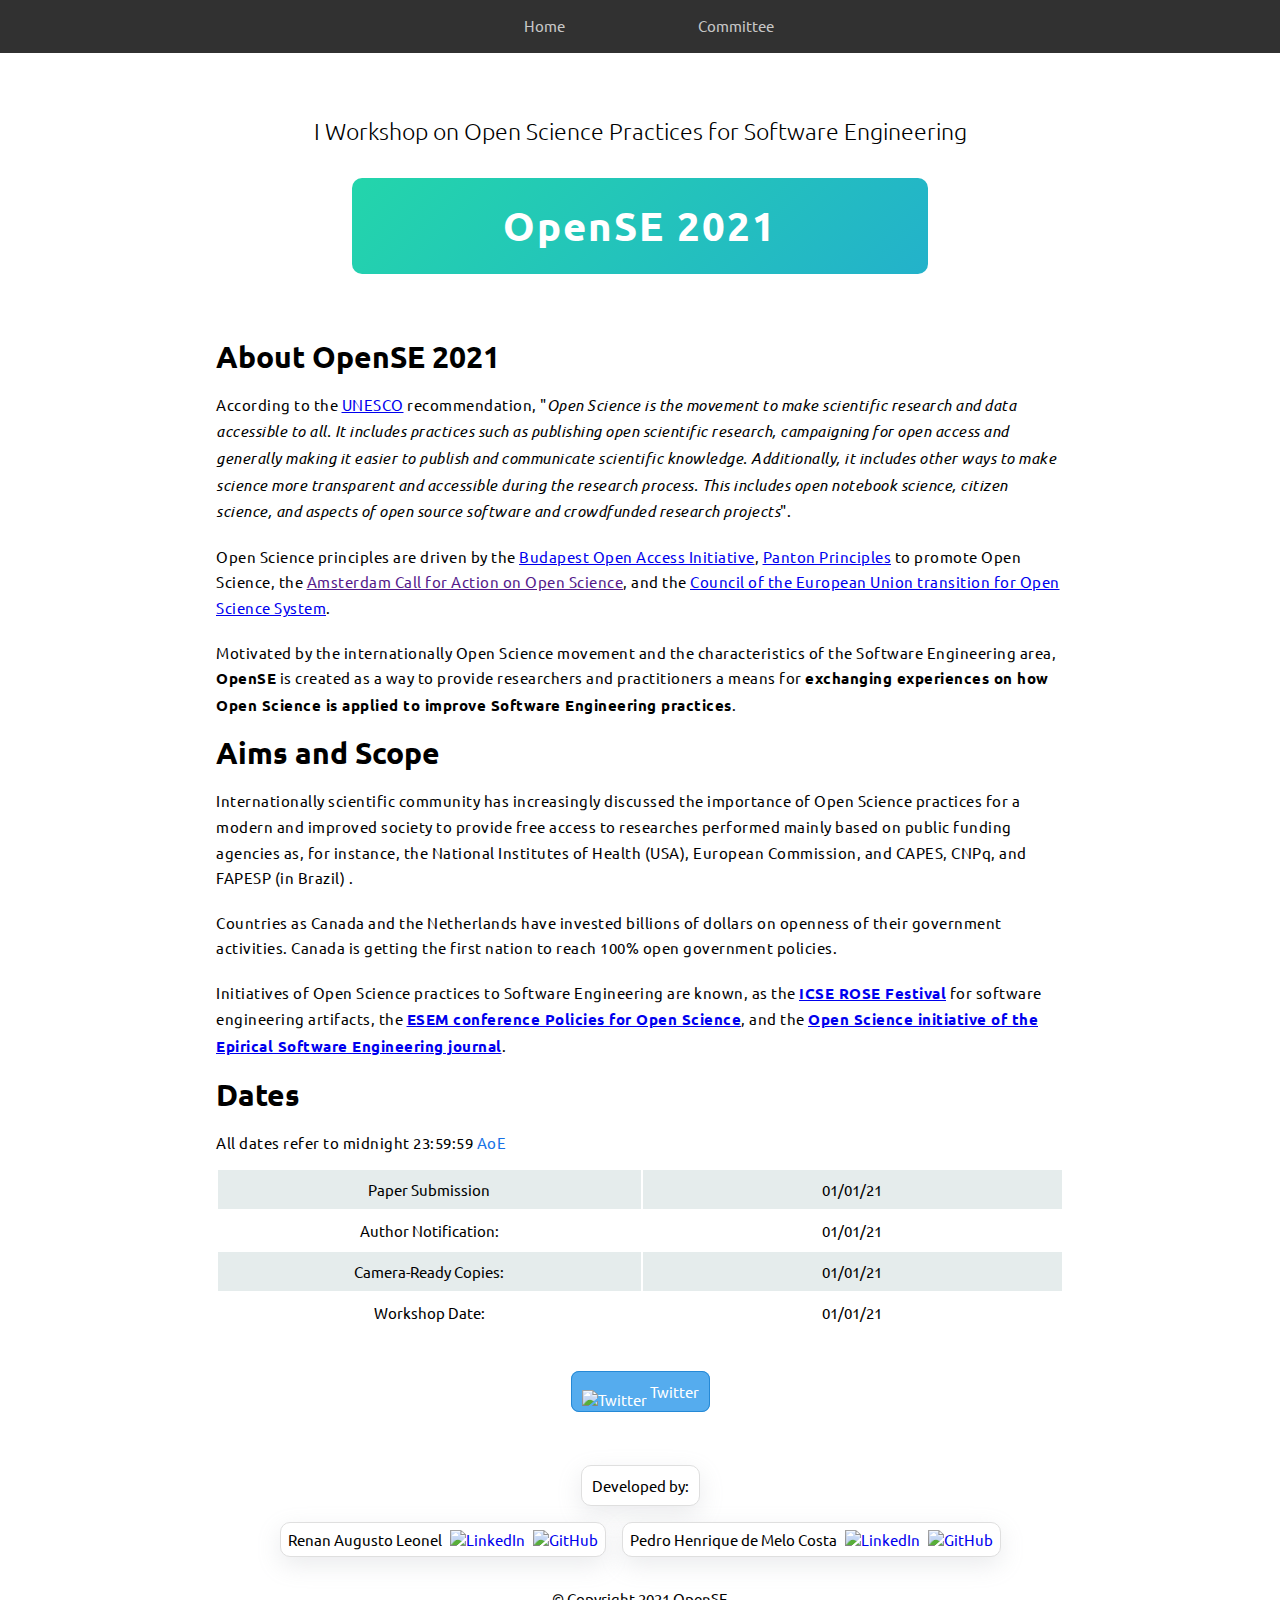
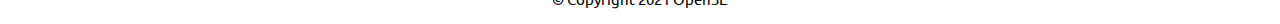
==== index.html @ caec1986 "Update index.html" ====
<!DOCTYPE html>
<html>
    <head>
        <meta charset="utf-8">
        <title>OpenSE 2021</title>
        <link rel="stylesheet" href="./css/logo.css">
        <link rel="stylesheet" href="./css/main-page.css">
        <link rel="stylesheet" href="./css/header.css">
        <link rel="stylesheet" href="./css/socials.css">
        
        <link rel="preconnect" href="https://fonts.gstatic.com">
        <link href="https://fonts.googleapis.com/css2?family=Ubuntu&display=swap" rel="stylesheet"> 
    </head>

    <body>
        <header>
            <nav>
                <ul>
                    <li><a href="index.html">Home</a></li>
                    <li><a href="committee.html">Committee</a></li>
                </ul>
            </nav>

            <h2>I Workshop on Open Science Practices for Software Engineering</h1>

            <div id="logo">
                <h1>OpenSE 2021</h1>
            </div>
        </header>

        <div id="container">
            <div id="mainpage">
                <div id="about">
                    <h2>About OpenSE 2021</h2>
                        <p>
						According to the <a href="https://en.unesco.org/science-sustainable-future/open-science" target="_blank">UNESCO</a> recommendation, "<i>Open Science is the movement to make scientific research and data accessible to all. It includes practices such as publishing open scientific research, campaigning for open access and generally making it easier to publish and communicate scientific knowledge. Additionally, it includes other ways to make science more transparent and accessible during the research process. This includes open notebook science, citizen science, and aspects of open source software and crowdfunded research projects</i>".
						</p>
						<br>						
						<p>
						Open Science principles are driven by the <a href="https://www.budapestopenaccessinitiative.org/read" target="_blank">Budapest Open Access Initiative</a>, <a href="https://pantonprinciples.org/" target="_blank">Panton Principles</a> to promote Open Science, the <a href="" target="_blank">Amsterdam Call for Action on Open Science</a>, and the <a href="https://data.consilium.europa.eu/doc/document/ST-8791-2016-INIT/en/pdf" target="_blank">Council of the European Union transition for Open Science System</a>.						
						</p>
						<br>
<!--						<p>
						<a href="https://www.fosteropenscience.eu/about#download" target="_blank"><img src="./images/os_taxonomy.png" alt="Open Science Taxonomy" width="100%" height="100%"></a>
						</p>
						<br>-->
						<p>
						Motivated by the internationally Open Science movement and the characteristics of the Software Engineering area, <b>OpenSE</b> is created as a way to provide researchers and practitioners a means for <b>exchanging experiences on how Open Science is applied to improve Software Engineering practices</b>.
						</p>
						
                </div>
                <div id="objective">
                    <h2>Aims and Scope</h2>

                    <p>
					Internationally scientific community has increasingly discussed the importance of Open Science practices for a modern and improved society to provide free access to researches performed mainly based on public funding agencies as, for instance, the National Institutes of Health (USA), European Commission, and CAPES, CNPq, and FAPESP (in Brazil) .
					</p>
					<br>
					<p>
					Countries as Canada and the Netherlands have invested billions of dollars on openness of their government activities. Canada is getting the first nation to reach 100% open government policies.
					</p>
					<br>
					<p>
					Initiatives of Open Science practices to Software Engineering are known, as the <b><a href="https://2020.icse-conferences.org/track/icse-2020-rose" target="_blank">ICSE ROSE Festival</a></b> for software engineering artifacts, the <b><a href="https://eseiw2020.di.uniba.it/esem_conf/open-science" target="_blank">ESEM conference Policies for Open Science</a></b>, and the <b><a href="https://link.springer.com/article/10.1007/s10664-019-09712-x" target="_blank">Open Science initiative of the Epirical Software Engineering journal</a></b>.
					</p>

                </div>
                <div id="dates">
                    <h2>Dates</h2>
                    <p>All dates refer to midnight 23:59:59 <a href="https://www.timeanddate.com/time/zones/aoe">AoE</a></p>
                    <table>
                        <tbody>
                            <tr>
                                <td class="color">Paper Submission</td>
                                <td class="color"><span>01/01/21</span></td>
                            </tr>
                            <tr>
                                <td>Author Notification:</td>
                                <td><span>01/01/21</span></td>
                            </tr>
                            <tr>
                                <td class="color">Camera-Ready Copies:</td>
                                <td class="color"><span>01/01/21</span></td>
                            </tr>
                            <tr>
                                <td>Workshop Date:</td>
                                <td><span>01/01/21</span></td>
                            </tr>
                        </tbody>
                    </table>                    
                </div>                
            </div>
        </div>

        <div class="medias">
            <p>
                <a class="twitter" href="https://twitter.com/OpenSE_BR">
                    <img src="./images/twitter.svg" alt="Twitter"> 
                    Twitter
                </a>
            </p>

            <p>Developed by:</p>      
        </div>

        <div id="social">

            <div class="dev1">
                <p>Renan Augusto Leonel</p>

                <a href="https://www.linkedin.com/in/renanleonel/">
                    <img src="./images/linkedin-icon.svg" alt="LinkedIn">
                </a>
                <a href="https://github.com/renan-leonel">
                    <img src="./images/github.svg" alt="GitHub">
                </a>
            </div>
            
            <div class="dev2">
                <p>Pedro Henrique de Melo Costa</p>

                <a href="https://www.linkedin.com/in/pedro-melo-8841731b1/">
                    <img src="./images/linkedin-icon.svg" alt="LinkedIn">
                </a>
                <a href="https://github.com/pedrohmelo">
                    <img src="./images/github.svg" alt="GitHub">
                </a>
            </div>
        </div>

        <footer>
            <p>
                &copy; Copyright 2021 OpenSE
            </p>
        </footer>

    </body>
</html>
---- css/logo.css ----
#logo{
    background: linear-gradient(-45deg, #EE7752, #E73C7E, #23A6D5, #23D5AB);
    background-size: 400% 400%;
    position: relative;
    animation: animation 5s ease-in-out infinite;
}

#logo h1{
    font-size: 40px;
    letter-spacing: 2px;
}

@keyframes animation{
    0%{
        background-position: 0 50%;
    }

    50%{
        background-position: 100% 50%;
    }
    100%{
        background-position: 0 50%;
    }
}
---- css/main-page.css ----
*{
    margin: 0;
    padding: 0;
}

body{
    font: 15px "Ubuntu", Arial, sans-seriff;
    background-color: #fff;
}

/*general container*/
#container{
    display: flex;
    align-items: center;
    justify-content: center;

    width: 100%;
    margin-top: 1rem;
}

/*main page*/
#mainpage{
    width: 53rem;
    margin: 1rem;
}

#mainpage p{
    line-height: 1.6rem;
    letter-spacing: 0.5px;
}

#about h2, #objective h2, #dates h2{
    font-size: 30px;
    margin: 1rem 0;
}

#dates a{
    color: rgb(23, 113, 230);
    text-decoration: none;
}

#dates table{
    margin-top: 0.8rem;
}

#dates table td{
    width: 450px;
    padding: 10px;
    text-align: center;
}

.color{
    background-color: rgb(229, 236, 236);
}

/*side page*/
#sidecontent{
    border: 1px solid green;
    width: 120px;
    float: right;
    justify-content: center;
}
---- css/header.css ----
nav{
    display: flex;
    justify-content: center;

    height: 3.3rem;

    background-color: rgb(49, 49, 49);
}

nav ul{
    display: flex;
    list-style-type: none;
}

nav ul a{
    width: 10rem;
    float: left;

    color: rgb(199, 199, 199);
    text-align: center;
    padding: 1rem 1rem;
    text-decoration: none;
    font-size: 15px
}

nav ul a:hover{
    border-radius: 0.3rem;
    color: white;
}

header h2{
    display: flex;
    justify-content: center;

    font-weight: 100;
    margin-top: 4rem;
}

#logo{
    display: flex;
    justify-content: center;

    width: 45%;
    border-radius: 10px;
    margin: 2rem auto;
    height: 6rem;
}

#logo h1{
    display: flex;
    align-items: center;

    color: white;
    text-decoration: none;
}
---- css/socials.css ----
.medias{
    text-align: center;
}

.medias p{
    margin-top: 2rem;
}

.medias .twitter{
    padding: 10px;
    border-radius: 0.5rem;

    background-color: #55ACEE;
    border: 1px solid #2589d6;
    color: white;
    text-decoration: none;
}

.medias .twitter img{
    position: relative;
    top: 0.5rem;
    width: 2rem;
}

.medias p:last-child{
    display: inline-block;
    
    margin: 4rem 0 1rem;

    background-color: white;
    padding: 10px;
    border-radius: 10px;
    border: 0.5px solid #dfdfdf;
    box-shadow: rgba(149, 157, 165, 0.2) 0px 8px 24px;
}

#social{
    display: flex;
    justify-content: center;
}

#social .dev1, #social .dev2{
    display: flex;
    align-items: center;
    margin: 0 0.5rem 2rem;

    background-color: white;
    padding: 7px;
    border-radius: 10px;
    border: 0.5px solid #dfdfdf;

    box-shadow: rgba(149, 157, 165, 0.2) 0px 8px 24px;
}

#social a{
    text-decoration: none;
}

#social img{
    width: 1.5rem;
    margin-left: 0.5rem;
}

footer{
    display: flex;
    justify-content: center;

    margin-bottom: 1rem;
}
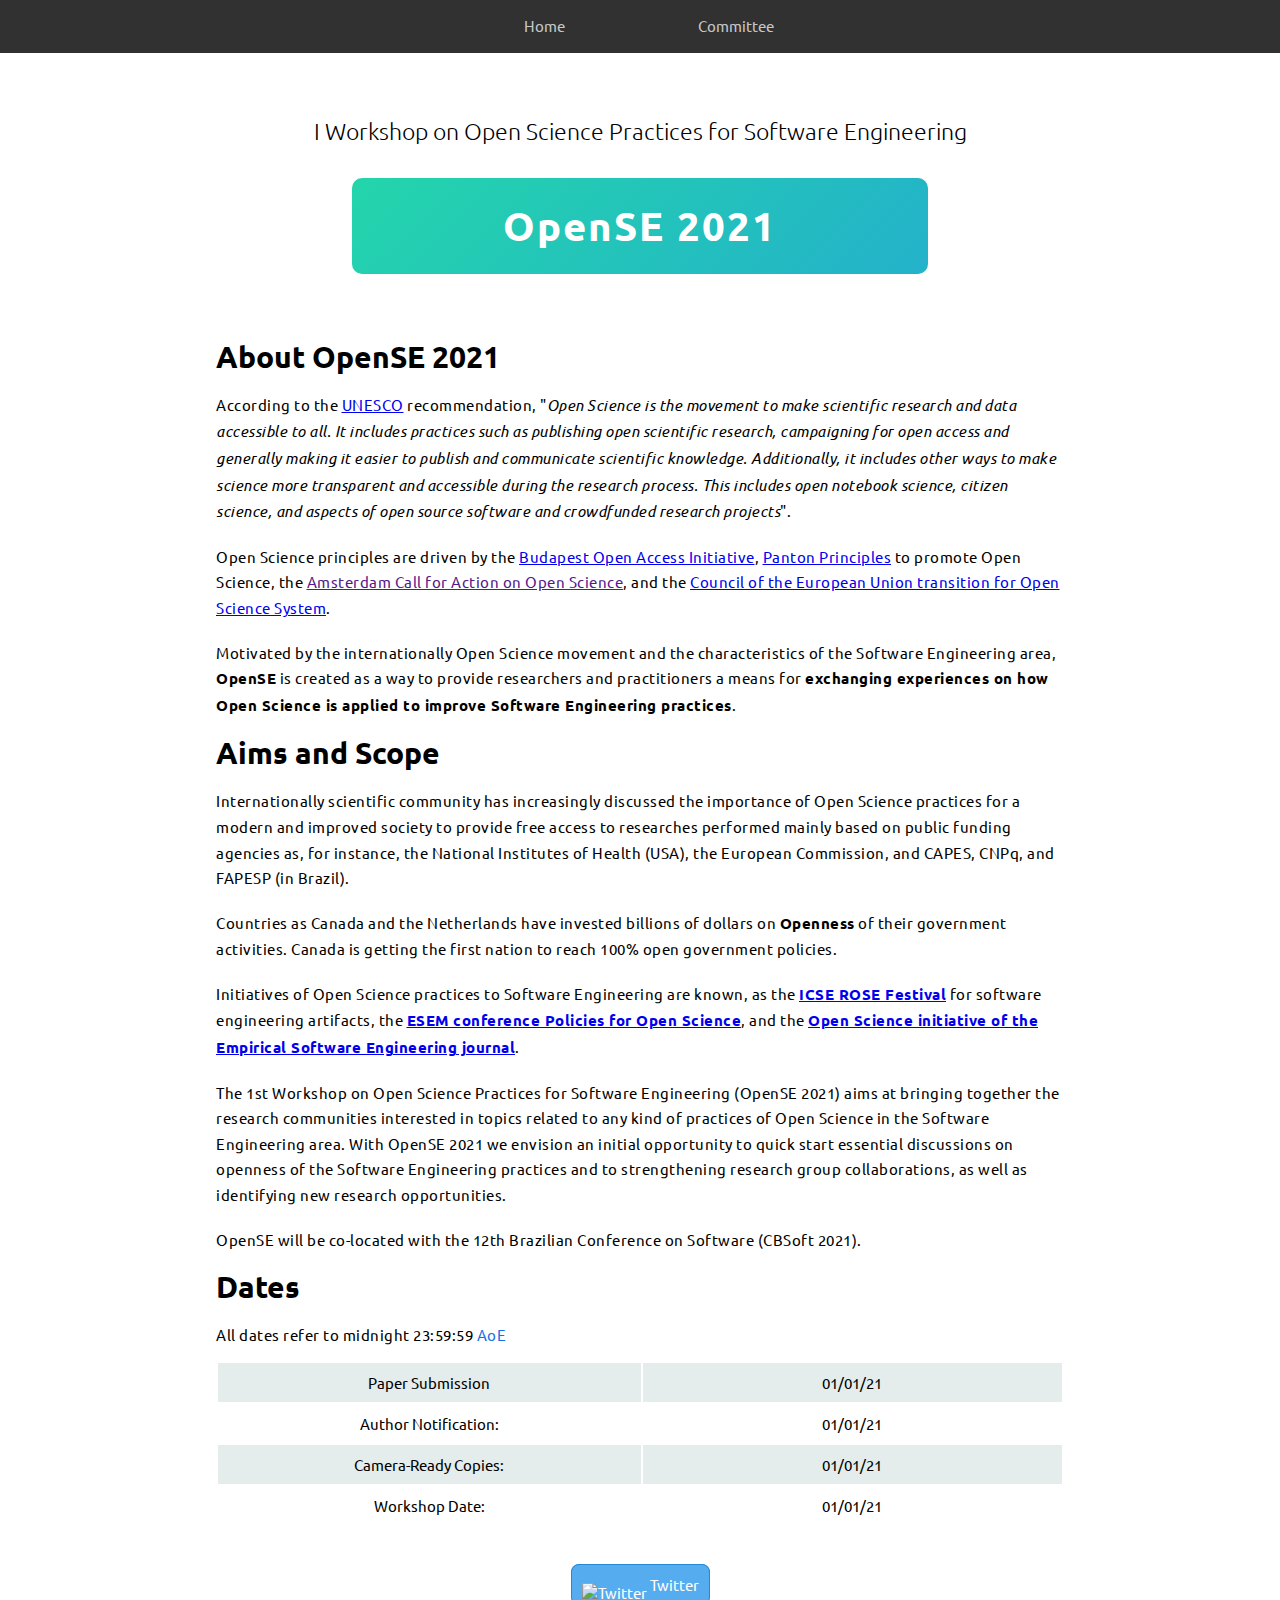
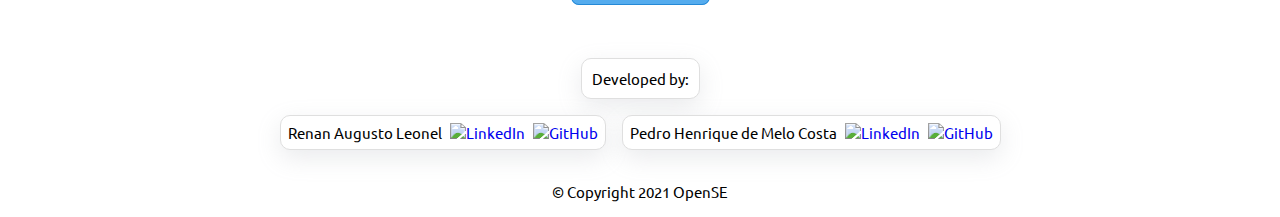
==== commit fd1c0fca: "Update index.html" ====
--- a/index.html
+++ b/index.html
@@ -53,16 +53,25 @@
                     <h2>Aims and Scope</h2>
 
                     <p>
-					Internationally scientific community has increasingly discussed the importance of Open Science practices for a modern and improved society to provide free access to researches performed mainly based on public funding agencies as, for instance, the National Institutes of Health (USA), European Commission, and CAPES, CNPq, and FAPESP (in Brazil) .
+					Internationally scientific community has increasingly discussed the importance of Open Science practices for a modern and improved society to provide free access to researches performed mainly based on public funding agencies as, for instance, the National Institutes of Health (USA), the European Commission, and CAPES, CNPq, and FAPESP (in Brazil).
 					</p>
 					<br>
 					<p>
-					Countries as Canada and the Netherlands have invested billions of dollars on openness of their government activities. Canada is getting the first nation to reach 100% open government policies.
+					Countries as Canada and the Netherlands have invested billions of dollars on <b>Openness</b> of their government activities. Canada is getting the first nation to reach 100% open government policies.
 					</p>
 					<br>
 					<p>
-					Initiatives of Open Science practices to Software Engineering are known, as the <b><a href="https://2020.icse-conferences.org/track/icse-2020-rose" target="_blank">ICSE ROSE Festival</a></b> for software engineering artifacts, the <b><a href="https://eseiw2020.di.uniba.it/esem_conf/open-science" target="_blank">ESEM conference Policies for Open Science</a></b>, and the <b><a href="https://link.springer.com/article/10.1007/s10664-019-09712-x" target="_blank">Open Science initiative of the Epirical Software Engineering journal</a></b>.
+					Initiatives of Open Science practices to Software Engineering are known, as the <b><a href="https://2020.icse-conferences.org/track/icse-2020-rose" target="_blank">ICSE ROSE Festival</a></b> for software engineering artifacts, the <b><a href="https://eseiw2020.di.uniba.it/esem_conf/open-science" target="_blank">ESEM conference Policies for Open Science</a></b>, and the <b><a href="https://link.springer.com/article/10.1007/s10664-019-09712-x" target="_blank">Open Science initiative of the Empirical Software Engineering journal</a></b>.
 					</p>
+					<br>
+					<p>
+					The 1st Workshop on Open Science Practices for Software Engineering (OpenSE 2021) aims at bringing together the research communities interested in topics related to any kind of practices of Open Science in the Software Engineering area. With OpenSE 2021 we envision an initial opportunity to quick start essential discussions on openness of the Software Engineering practices and to strengthening research group collaborations, as well as identifying new research opportunities. 
+					</p>
+					<br>
+					<p>
+					OpenSE will be co-located with the 12th Brazilian Conference on Software (CBSoft 2021).
+					</p>
+
 
                 </div>
                 <div id="dates">
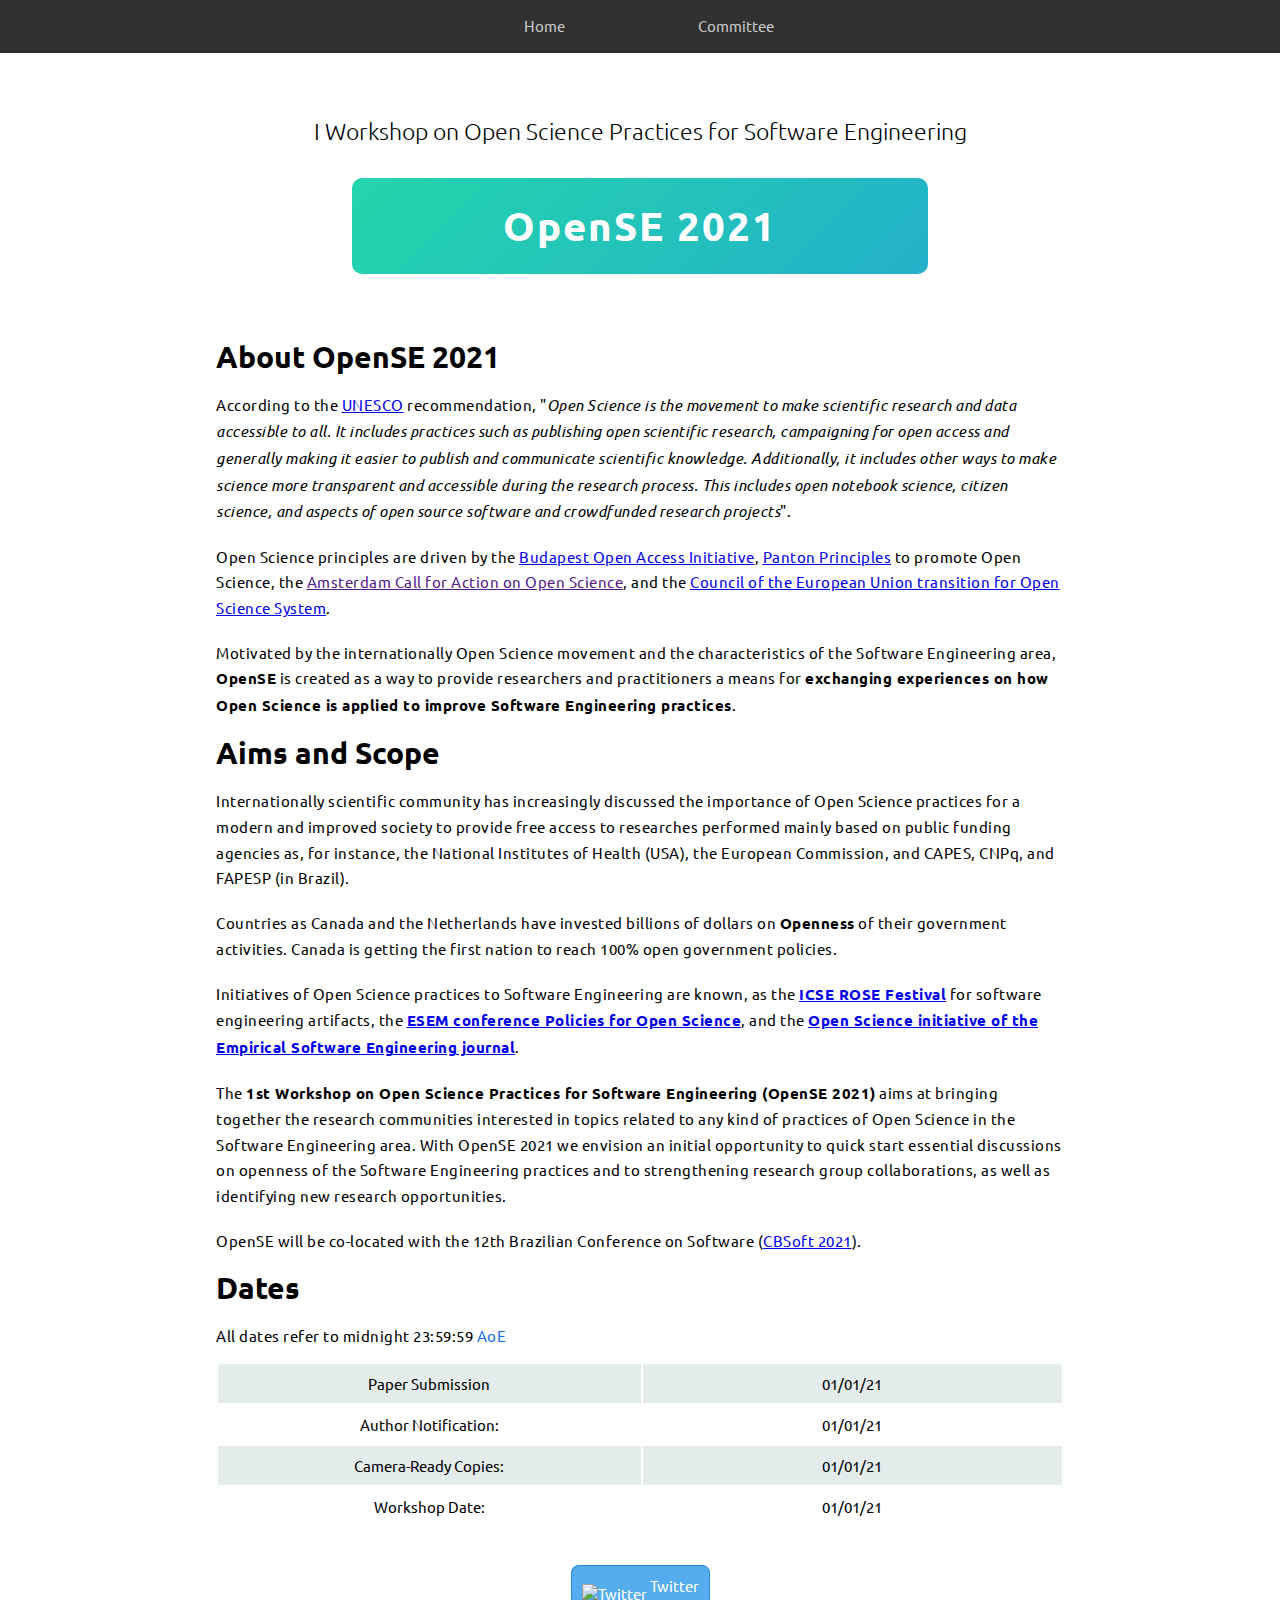
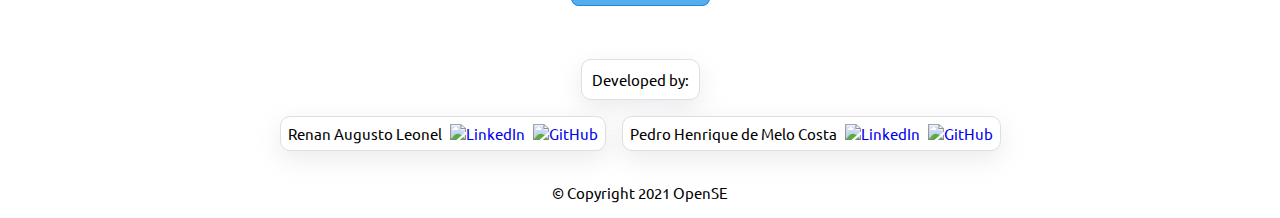
==== commit b01d8f3e: "Update index.html" ====
--- a/index.html
+++ b/index.html
@@ -65,11 +65,11 @@
 					</p>
 					<br>
 					<p>
-					The 1st Workshop on Open Science Practices for Software Engineering (OpenSE 2021) aims at bringing together the research communities interested in topics related to any kind of practices of Open Science in the Software Engineering area. With OpenSE 2021 we envision an initial opportunity to quick start essential discussions on openness of the Software Engineering practices and to strengthening research group collaborations, as well as identifying new research opportunities. 
+					The <b>1st Workshop on Open Science Practices for Software Engineering (OpenSE 2021)</b> aims at bringing together the research communities interested in topics related to any kind of practices of Open Science in the Software Engineering area. With OpenSE 2021 we envision an initial opportunity to quick start essential discussions on openness of the Software Engineering practices and to strengthening research group collaborations, as well as identifying new research opportunities. 
 					</p>
 					<br>
 					<p>
-					OpenSE will be co-located with the 12th Brazilian Conference on Software (CBSoft 2021).
+					OpenSE will be co-located with the 12th Brazilian Conference on Software (<a href="http://cbsoft2021.joinville.udesc.br" target="_blank">CBSoft 2021</a>). 
 					</p>
 
 
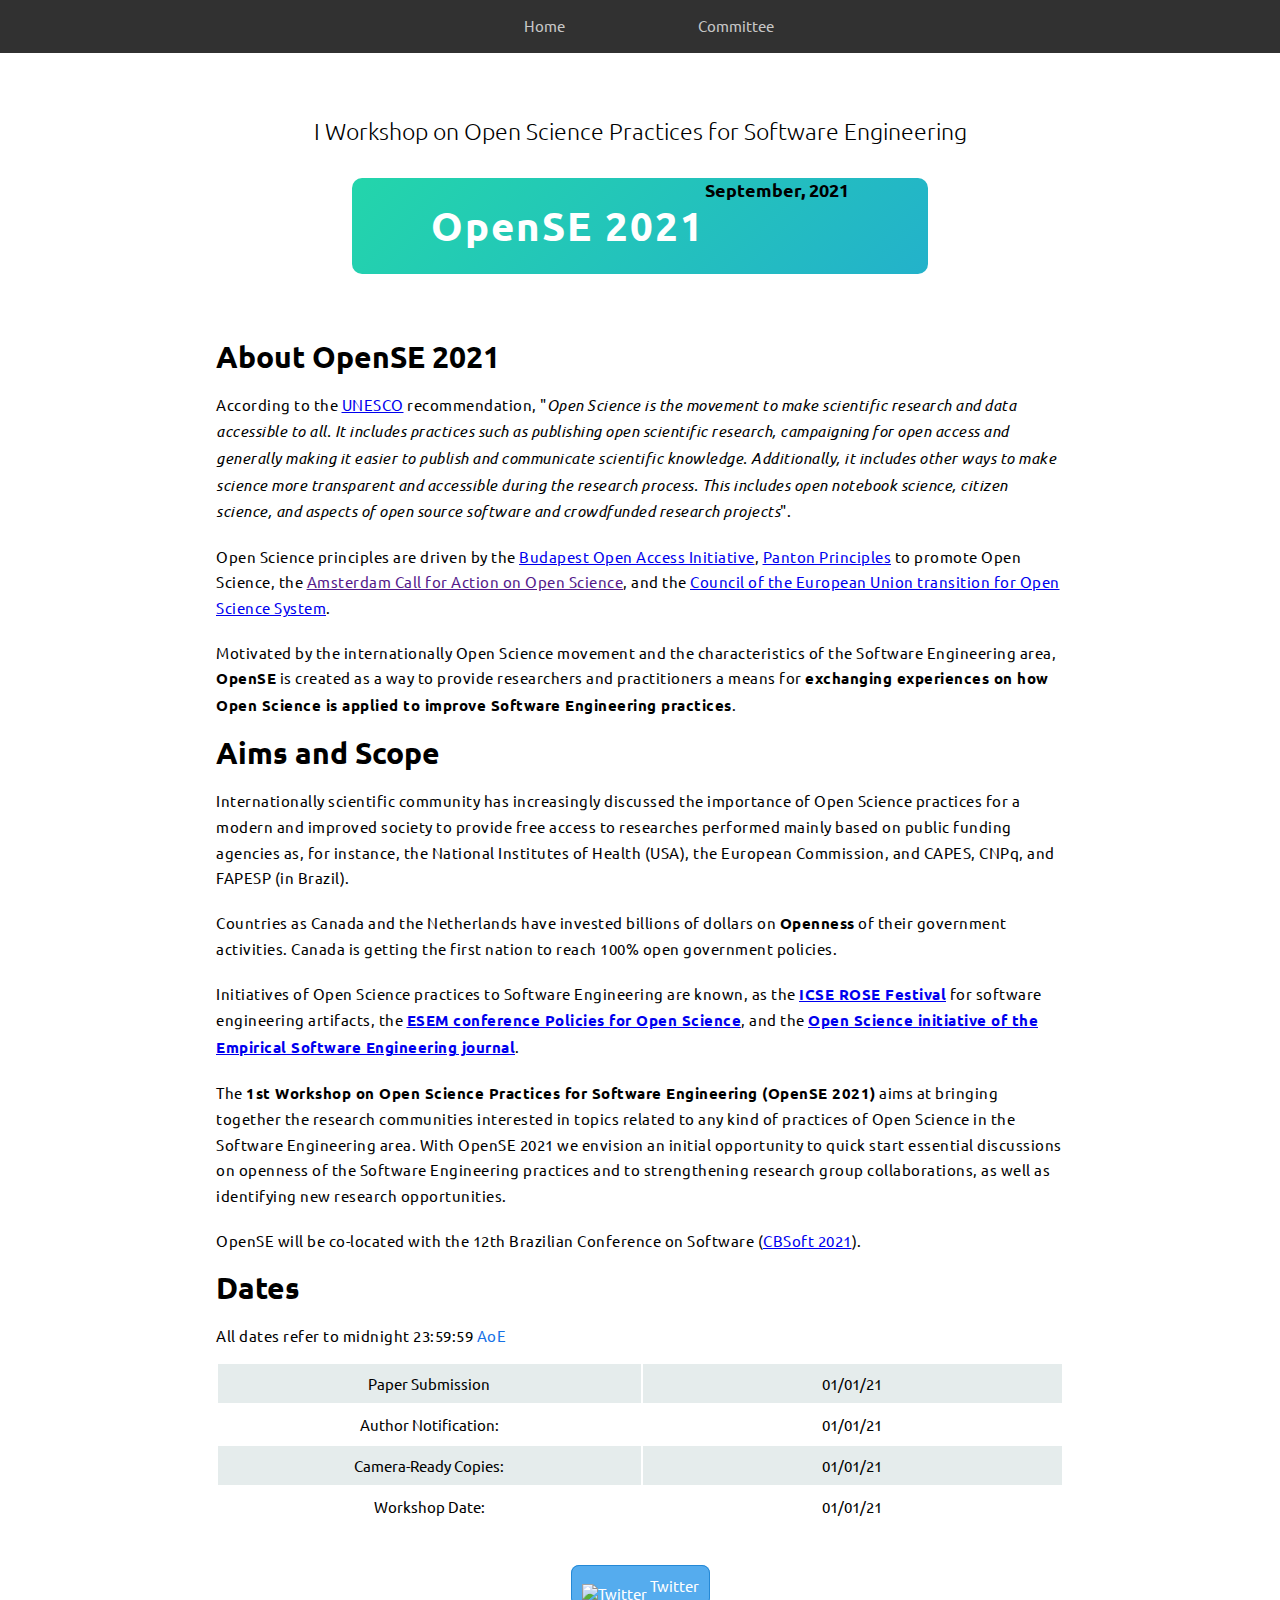
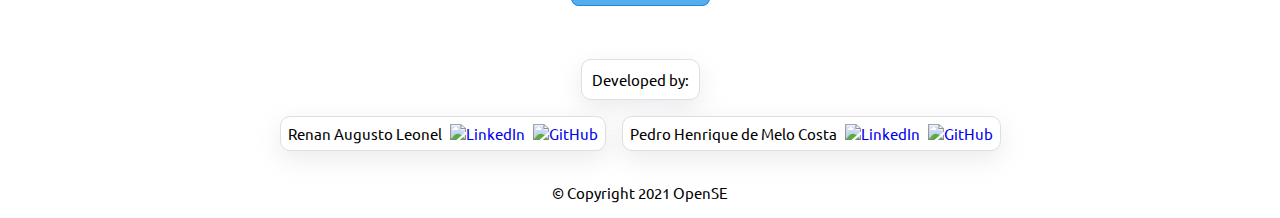
==== commit 392bc89f: "Update index.html" ====
--- a/index.html
+++ b/index.html
@@ -25,6 +25,7 @@
 
             <div id="logo">
                 <h1>OpenSE 2021</h1>
+				<h3>September, 2021</h3>
             </div>
         </header>
 
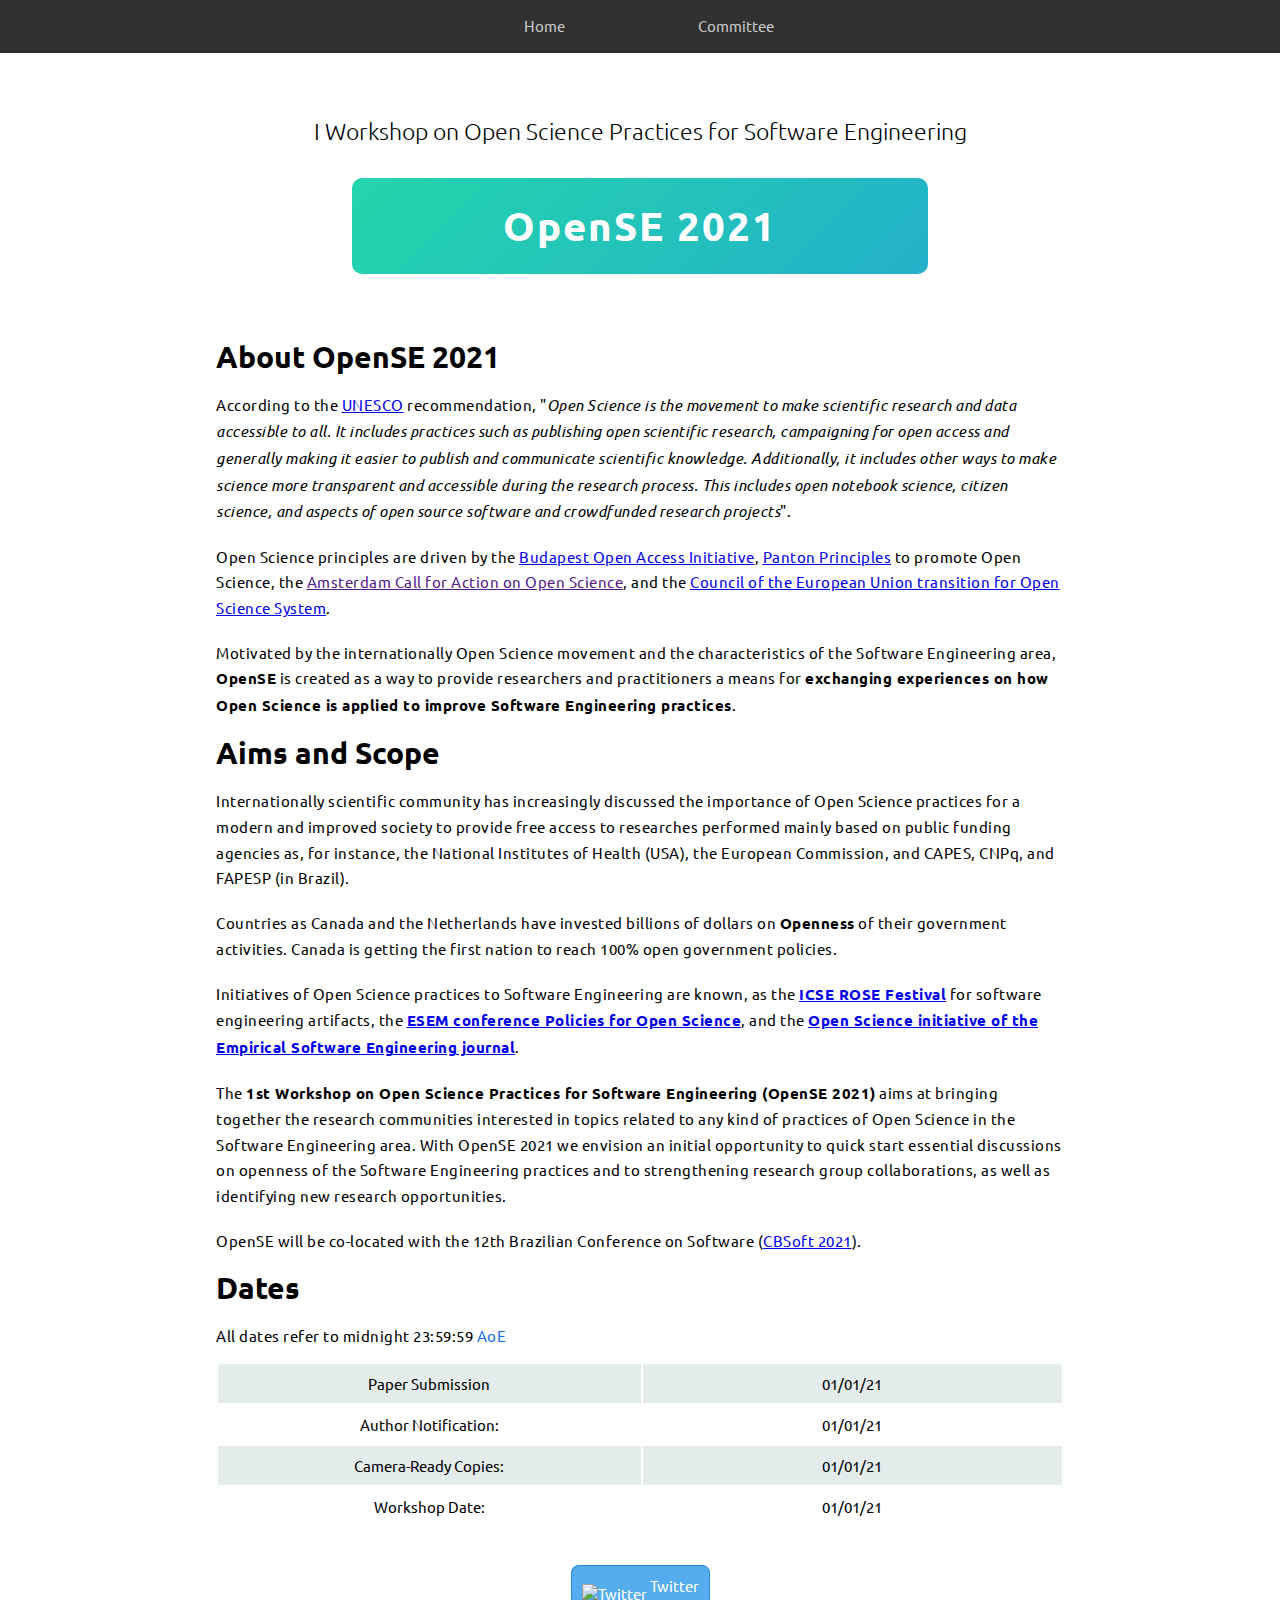
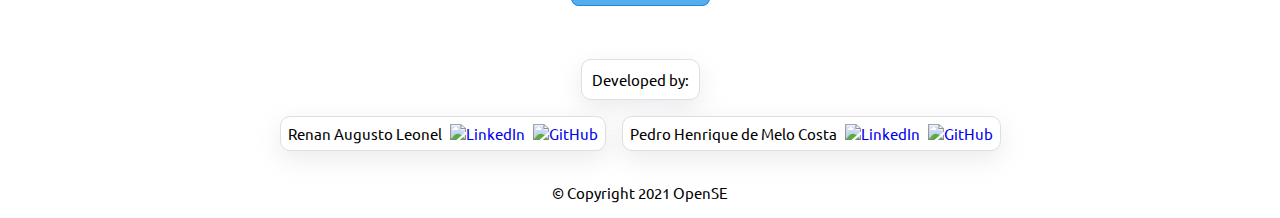
==== commit 2c51a02f: "Update index.html" ====
--- a/index.html
+++ b/index.html
@@ -24,8 +24,7 @@
             <h2>I Workshop on Open Science Practices for Software Engineering</h1>
 
             <div id="logo">
-                <h1>OpenSE 2021</h1>
-				<h3>September, 2021</h3>
+                <h1>OpenSE 2021</h1>				
             </div>
         </header>
 
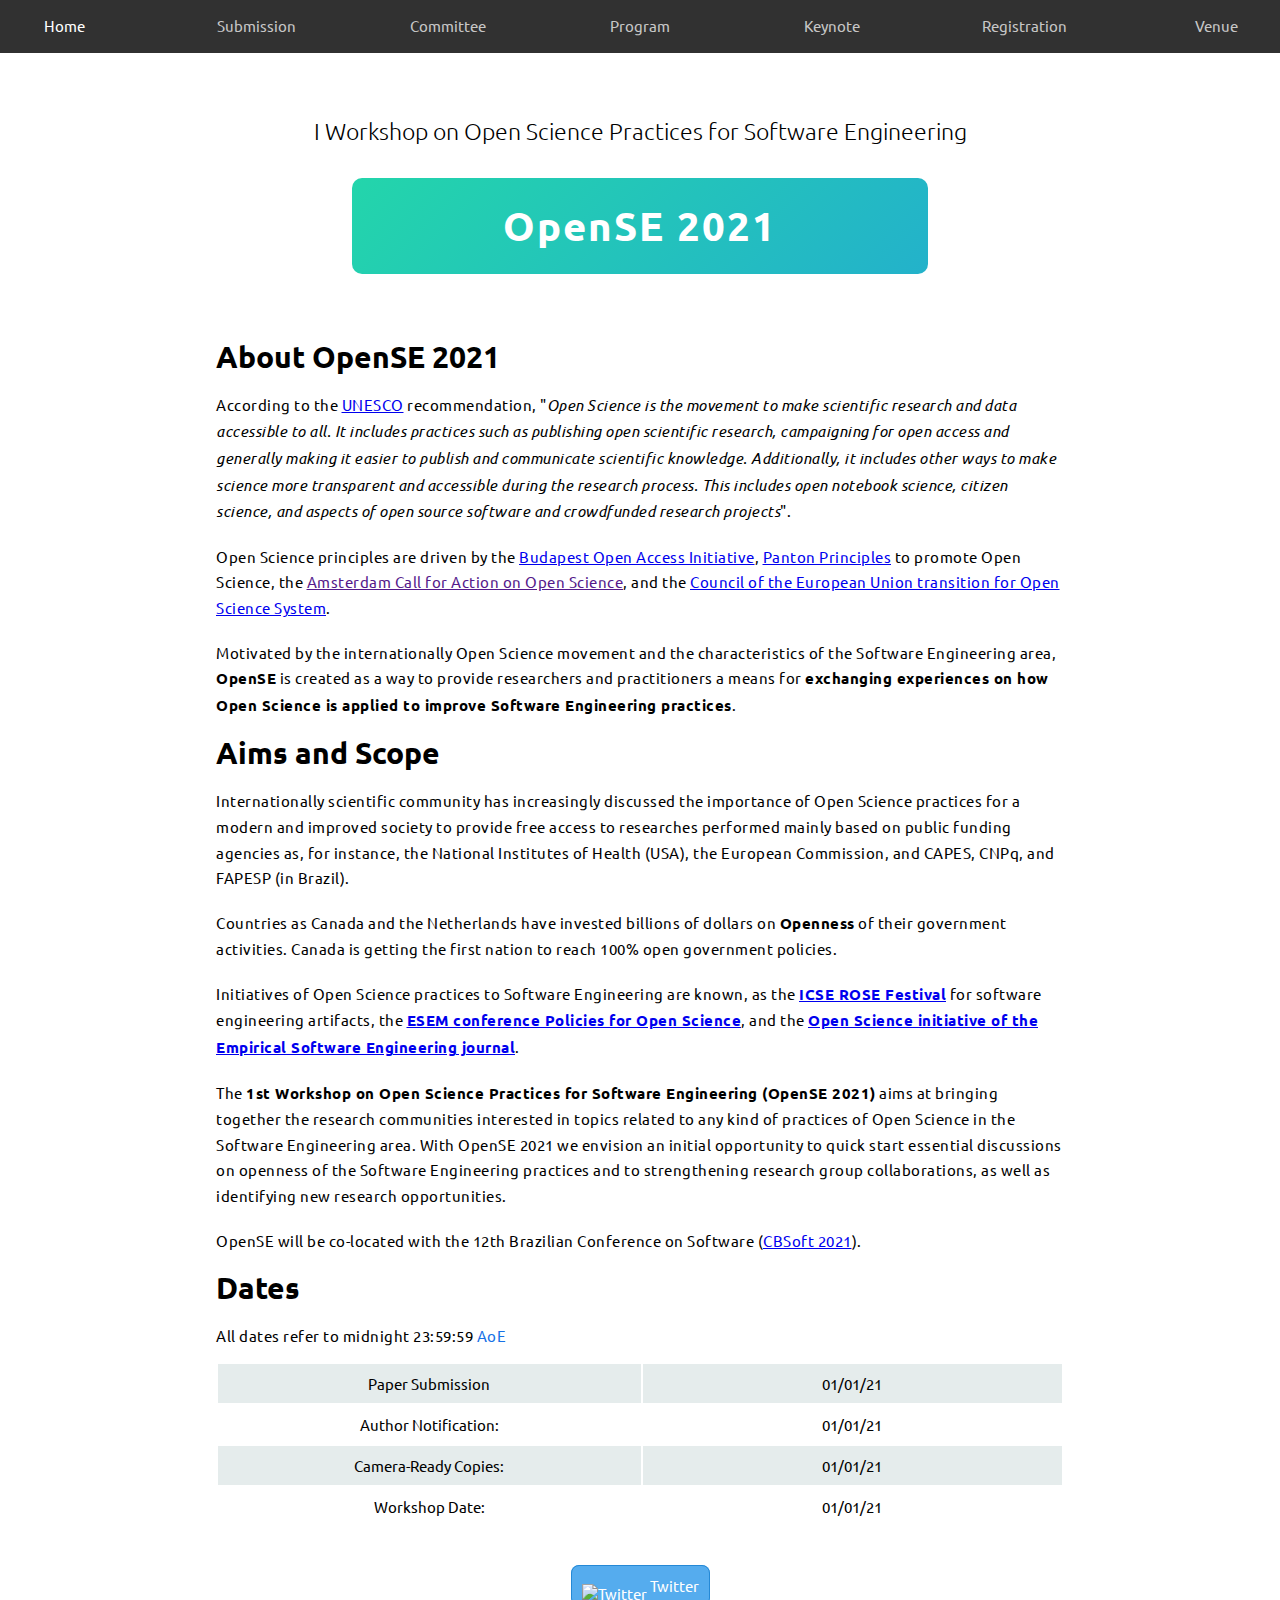
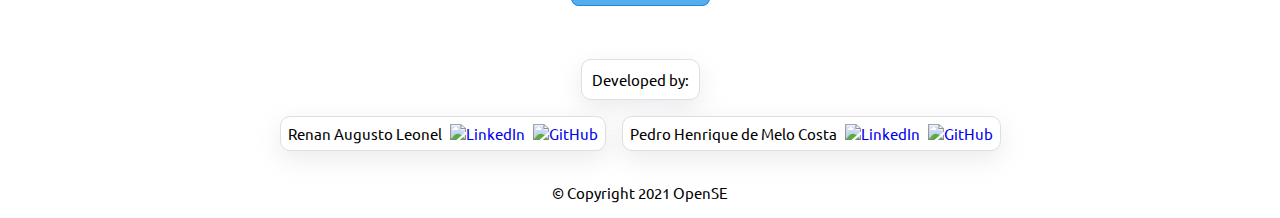
==== commit d5d0c01f: "Update index.html" ====
--- a/index.html
+++ b/index.html
@@ -17,7 +17,12 @@
             <nav>
                 <ul>
                     <li><a href="index.html">Home</a></li>
+					<li><a href="submission.html">Submission</a></li>
                     <li><a href="committee.html">Committee</a></li>
+					<li><a href="program.html">Program</a></li>
+					<li><a href="keynote.html">Keynote</a></li>
+					<li><a href="registration.html">Registration</a></li>
+					<li><a href="venue.html">Venue</a></li>
                 </ul>
             </nav>
 
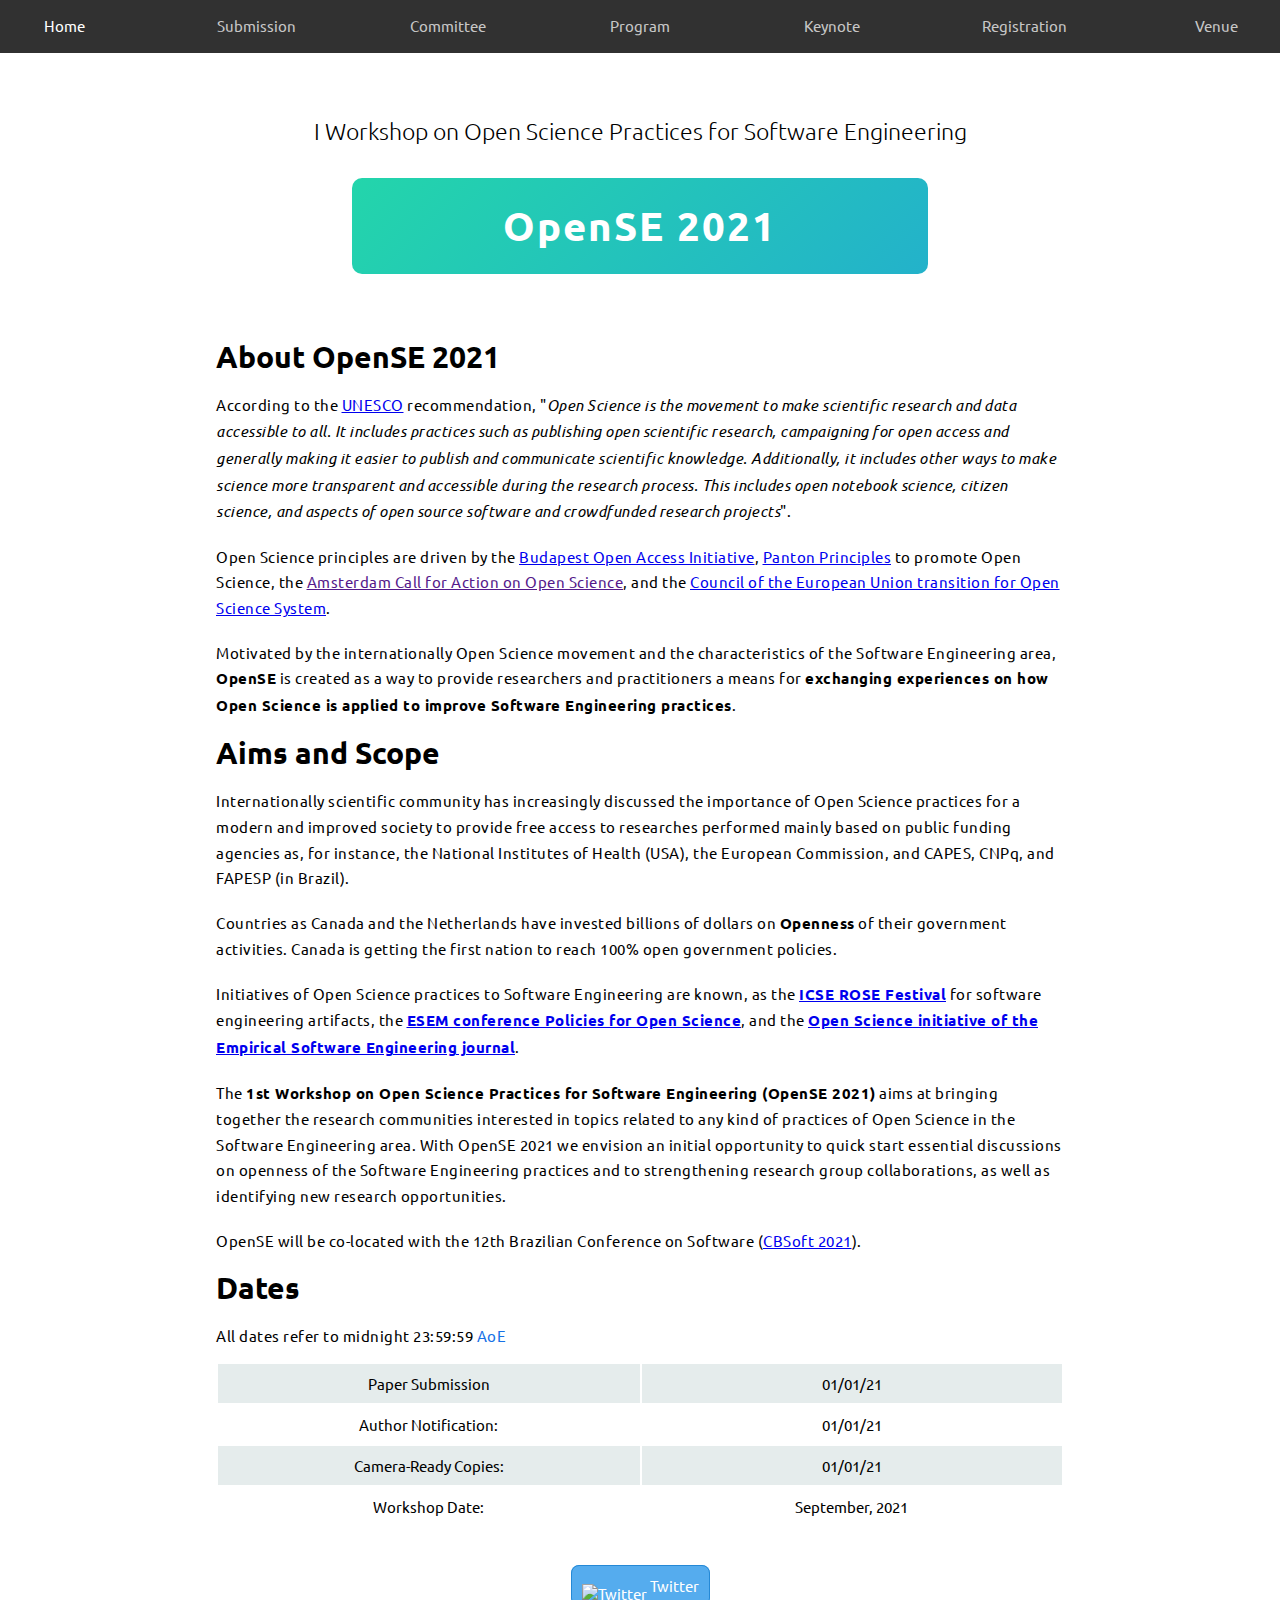
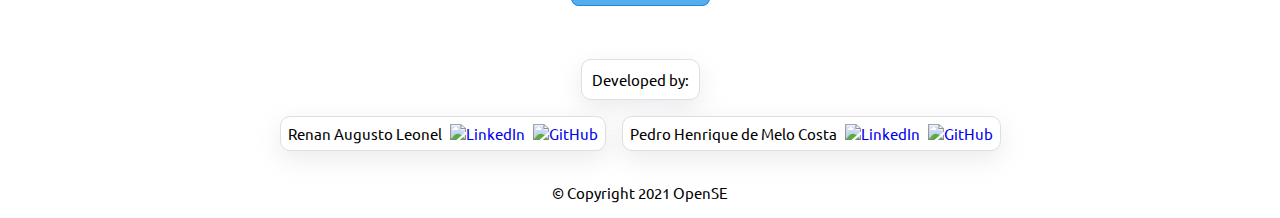
==== commit fb67e6b9: "some changes" ====
--- a/index.html
+++ b/index.html
@@ -81,7 +81,7 @@
                 </div>
                 <div id="dates">
                     <h2>Dates</h2>
-                    <p>All dates refer to midnight 23:59:59 <a href="https://www.timeanddate.com/time/zones/aoe">AoE</a></p>
+                    <p>All dates refer to midnight 23:59:59 <a href="https://www.timeanddate.com/time/zones/aoe" target="_blank">AoE</a></p>
                     <table>
                         <tbody>
                             <tr>
@@ -98,7 +98,7 @@
                             </tr>
                             <tr>
                                 <td>Workshop Date:</td>
-                                <td><span>01/01/21</span></td>
+                                <td><span>September, 2021</span></td>
                             </tr>
                         </tbody>
                     </table>                    
@@ -108,7 +108,7 @@
 
         <div class="medias">
             <p>
-                <a class="twitter" href="https://twitter.com/OpenSE_BR">
+                <a class="twitter" href="https://twitter.com/OpenSE_BR" target="_blank">
                     <img src="./images/twitter.svg" alt="Twitter"> 
                     Twitter
                 </a>
@@ -122,10 +122,10 @@
             <div class="dev1">
                 <p>Renan Augusto Leonel</p>
 
-                <a href="https://www.linkedin.com/in/renanleonel/">
+                <a href="https://www.linkedin.com/in/renanleonel/" target="_blank">
                     <img src="./images/linkedin-icon.svg" alt="LinkedIn">
                 </a>
-                <a href="https://github.com/renan-leonel">
+                <a href="https://github.com/renan-leonel" target="_blank">
                     <img src="./images/github.svg" alt="GitHub">
                 </a>
             </div>
@@ -133,10 +133,10 @@
             <div class="dev2">
                 <p>Pedro Henrique de Melo Costa</p>
 
-                <a href="https://www.linkedin.com/in/pedro-melo-8841731b1/">
+                <a href="https://www.linkedin.com/in/pedro-melo-8841731b1/" target="_blank">
                     <img src="./images/linkedin-icon.svg" alt="LinkedIn">
                 </a>
-                <a href="https://github.com/pedrohmelo">
+                <a href="https://github.com/pedrohmelo" target="_blank">
                     <img src="./images/github.svg" alt="GitHub">
                 </a>
             </div>
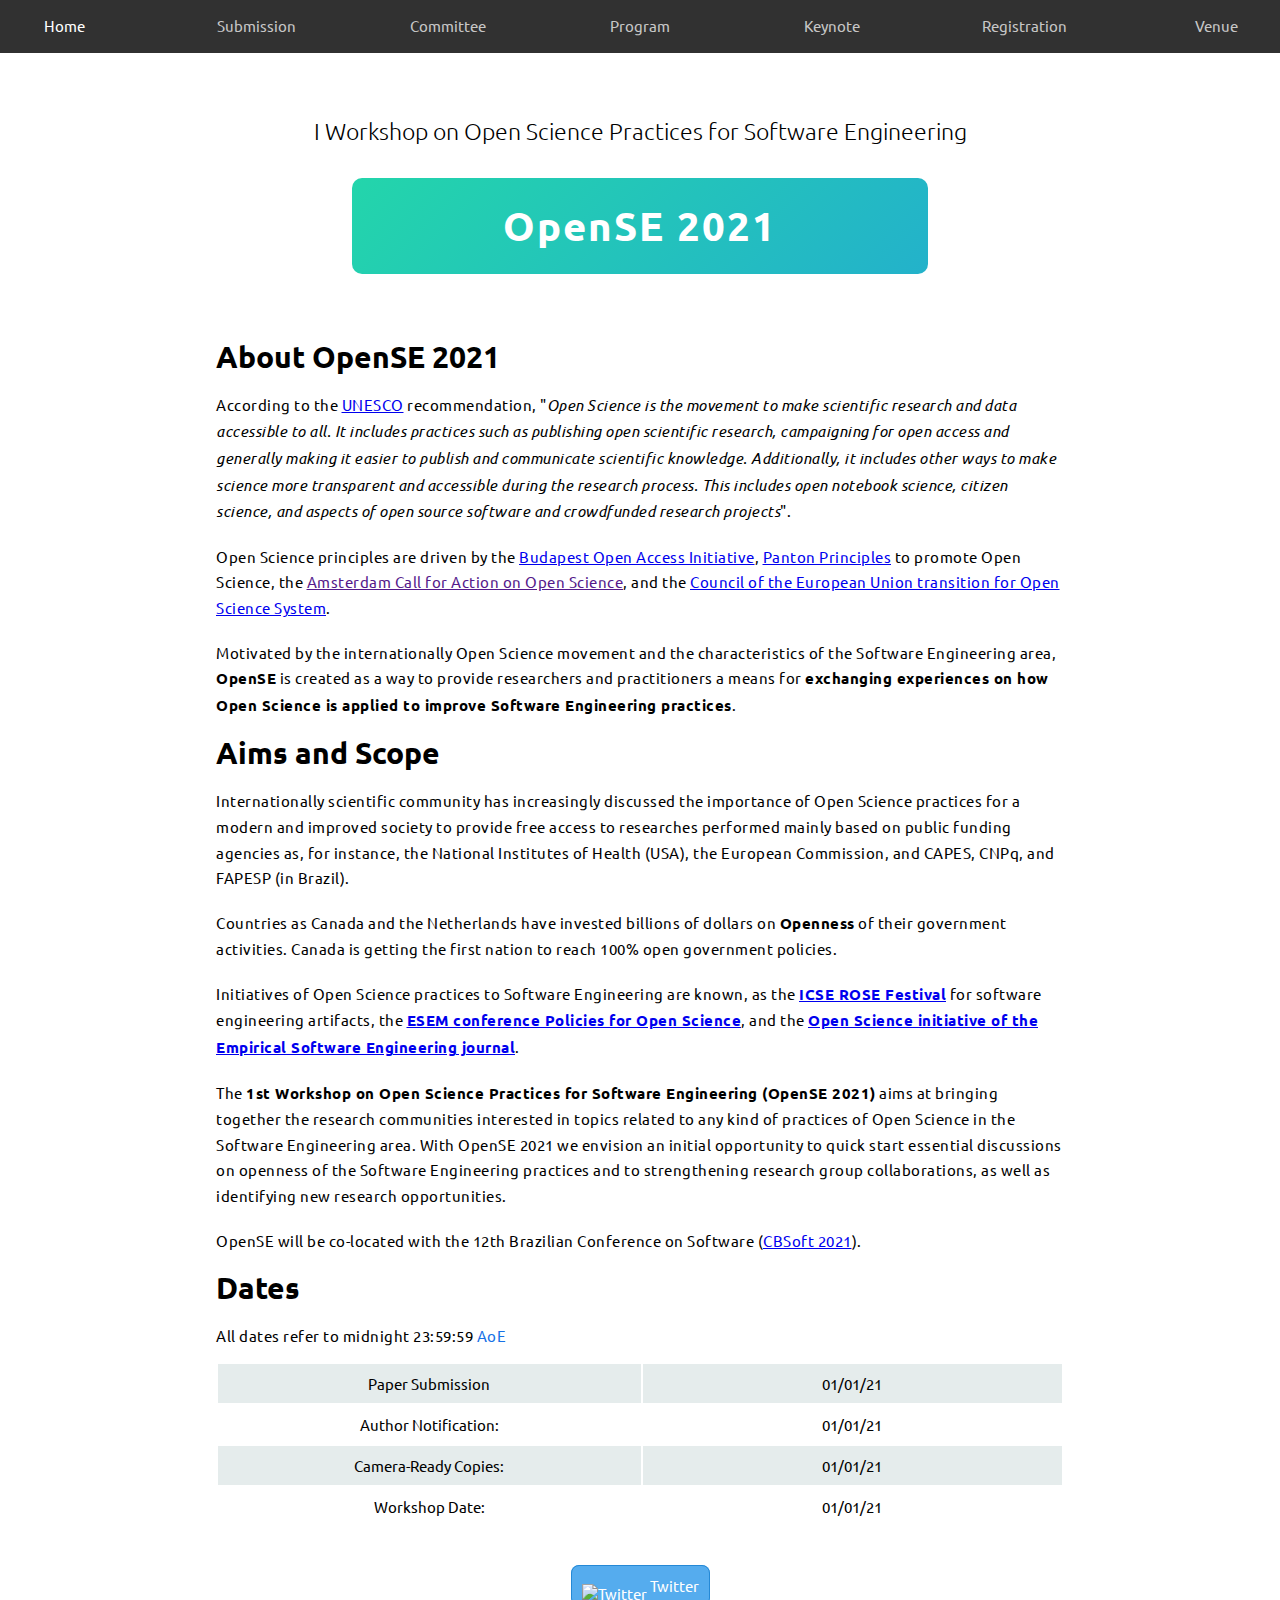
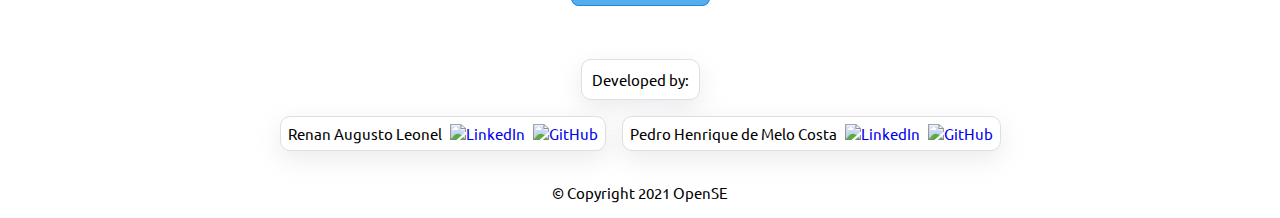
==== commit 462465cd: "menus" ====
--- a/index.html
+++ b/index.html
@@ -17,12 +17,12 @@
             <nav>
                 <ul>
                     <li><a href="index.html">Home</a></li>
-					<li><a href="submission.html">Submission</a></li>
+					<li><a href="">Submission</a></li>
                     <li><a href="committee.html">Committee</a></li>
-					<li><a href="program.html">Program</a></li>
-					<li><a href="keynote.html">Keynote</a></li>
-					<li><a href="registration.html">Registration</a></li>
-					<li><a href="venue.html">Venue</a></li>
+					<li><a href="">Program</a></li>
+					<li><a href="">Keynote</a></li>
+					<li><a href="">Registration</a></li>
+					<li><a href="">Venue</a></li>
                 </ul>
             </nav>
 
@@ -81,7 +81,7 @@
                 </div>
                 <div id="dates">
                     <h2>Dates</h2>
-                    <p>All dates refer to midnight 23:59:59 <a href="https://www.timeanddate.com/time/zones/aoe" target="_blank">AoE</a></p>
+                    <p>All dates refer to midnight 23:59:59 <a href="https://www.timeanddate.com/time/zones/aoe">AoE</a></p>
                     <table>
                         <tbody>
                             <tr>
@@ -98,7 +98,7 @@
                             </tr>
                             <tr>
                                 <td>Workshop Date:</td>
-                                <td><span>September, 2021</span></td>
+                                <td><span>01/01/21</span></td>
                             </tr>
                         </tbody>
                     </table>                    
@@ -108,7 +108,7 @@
 
         <div class="medias">
             <p>
-                <a class="twitter" href="https://twitter.com/OpenSE_BR" target="_blank">
+                <a class="twitter" href="https://twitter.com/OpenSE_BR">
                     <img src="./images/twitter.svg" alt="Twitter"> 
                     Twitter
                 </a>
@@ -122,10 +122,10 @@
             <div class="dev1">
                 <p>Renan Augusto Leonel</p>
 
-                <a href="https://www.linkedin.com/in/renanleonel/" target="_blank">
+                <a href="https://www.linkedin.com/in/renanleonel/">
                     <img src="./images/linkedin-icon.svg" alt="LinkedIn">
                 </a>
-                <a href="https://github.com/renan-leonel" target="_blank">
+                <a href="https://github.com/renan-leonel">
                     <img src="./images/github.svg" alt="GitHub">
                 </a>
             </div>
@@ -133,10 +133,10 @@
             <div class="dev2">
                 <p>Pedro Henrique de Melo Costa</p>
 
-                <a href="https://www.linkedin.com/in/pedro-melo-8841731b1/" target="_blank">
+                <a href="https://www.linkedin.com/in/pedro-melo-8841731b1/">
                     <img src="./images/linkedin-icon.svg" alt="LinkedIn">
                 </a>
-                <a href="https://github.com/pedrohmelo" target="_blank">
+                <a href="https://github.com/pedrohmelo">
                     <img src="./images/github.svg" alt="GitHub">
                 </a>
             </div>
